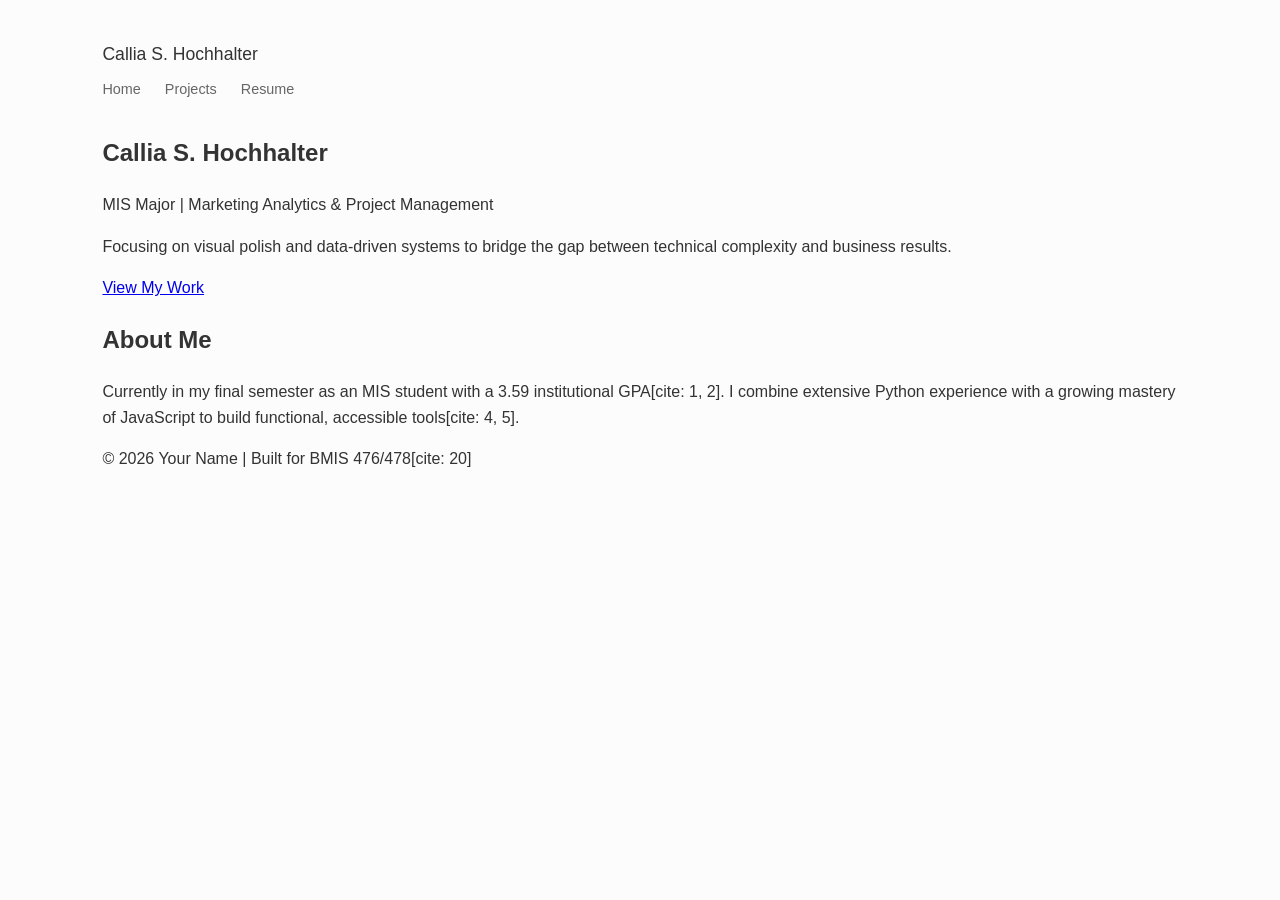
==== index.html @ 209c3e7d "Update 1" ====
<!DOCTYPE html>
<html lang="en">
<head>
    <meta charset="UTF-8">
    <meta name="viewport" content="width=device-width, initial-scale=1.0">
    <title>Home | Callia S. Hochhalter Portfolio</title>
    <!-- Path updated to css/style.css to match your folder -->
    <link rel="stylesheet" href="css/style.css">
</head>
<body>
    <header>
        <nav>
            <div class="site-logo">Callia S. Hochhalter</div>
            <ul>
                <li><a href="index.html">Home</a></li>
                <li><a href="projects.html">Projects</a></li>
                <li><a href="assets/resume.pdf" target="_blank">Resume</a></li>
            </ul>
        </nav>
    </header>

    <main>
        <section class="hero">
            <h1>Callia S. Hochhalter</h1>
            <p class="tagline">MIS Major | Marketing Analytics & Project Management</p>
            <p>Focusing on visual polish and data-driven systems to bridge the gap between technical complexity and business results.</p>
            <a href="projects.html" class="cta-button">View My Work</a>
        </section>

        <section id="about">
            <h2>About Me</h2>
            <p>Currently in my final semester as an MIS student with a 3.59 institutional GPA[cite: 1, 2]. I combine extensive Python experience with a growing mastery of JavaScript to build functional, accessible tools[cite: 4, 5].</p>
        </section>
    </main>

    <footer>
        <p>&copy; 2026 Your Name | Built for BMIS 476/478[cite: 20]</p>
    </footer>
</body>
</html>
---- css/style.css ----
/* 1. Global Spacing & Layout */
body {
    margin: 0;
    padding: 2.5rem 8%; /* Slightly reduced top padding */
    line-height: 1.6;
    background-color: #fcfcfc;
    font-family: 'Inter', sans-serif;
    color: #333;
}

header {
    margin-bottom: 2rem; /* Significantly reduced from 5rem to pull content up */
}

.site-logo {
    font-weight: normal; /* Ensuring name is not bold per your preference */
    font-size: 1.1rem;
    margin-bottom: 0.5rem; /* Tighter gap between name and nav */
    color: #333;
}

nav ul {
    display: flex;
    gap: 1.5rem; /* Reduced from 2.5rem for a more compact menu */
    list-style: none;
    padding: 0;
    margin: 0;
}

nav a {
    text-decoration: none;
    color: #666;
    font-size: 0.9rem;
}

/* 2. Professional Filter Chips */
#projects h1 {
    margin-top: 0; /* Removes default top spacing to sit closer to nav */
    margin-bottom: 1.25rem; /* Tighter gap before chips */
    font-size: 1.8rem;
}

.filter-group {
    margin-bottom: 2rem; /* Reduced from 3rem for a tighter feel */
    display: flex;
    gap: 0.6rem;
}

.chip {
    padding: 0.4rem 1.2rem; /* Slightly more compact chips */
    border: 1px solid #ddd;
    background: white;
    border-radius: 25px;
    cursor: pointer;
    transition: all 0.2s ease;
}

/* Professor's requested hover state */
.chip:hover {
    background-color: #f0f0f0;
    border-color: #bbb;
}

.chip.is-active {
    background-color: #333;
    color: white;
    border-color: #333;
}

/* 3. The Minimalist Grid */
.project-grid {
    display: grid;
    grid-template-columns: repeat(auto-fill, minmax(320px, 1fr));
    gap: 2rem; /* Reduced from 3rem for tighter card grouping */
    list-style: none;
    padding: 0;
}

.project-card {
    background: white;
    padding: 2rem; 
    border: 1px solid #eaeaea;
    border-radius: 8px;
    height: 100%;
    display: flex;
    flex-direction: column;
    /* This transition makes the hover effect smooth */
    transition: transform 0.3s ease, box-shadow 0.3s ease; 
}

/* This is the box hovering effect you're looking for */
.project-card:hover {
    transform: translateY(-5px); /* Lifts the card slightly */
    box-shadow: 0 10px 20px rgba(0,0,0,0.05); /* Adds a soft, minimalist shadow */
    border-color: #ddd; /* Slightly darkens the border to define the card */
}

.card-category {
    font-size: 0.75rem;
    letter-spacing: 1px;
    text-transform: uppercase;
    color: #999;
    margin-bottom: 0.4rem;
}

.card-title {
    margin: 0 0 0.75rem 0;
    font-size: 1.3rem;
}

/* 4. The Subtle Link */
.case-study-btn {
    margin-top: auto;
    padding-top: 1.5rem; /* Reduced from 2rem */
    color: #007bff;
    text-decoration: none;
    font-weight: 600;
    font-size: 0.85rem;
}

.case-study-btn:hover {
    text-decoration: underline;
}
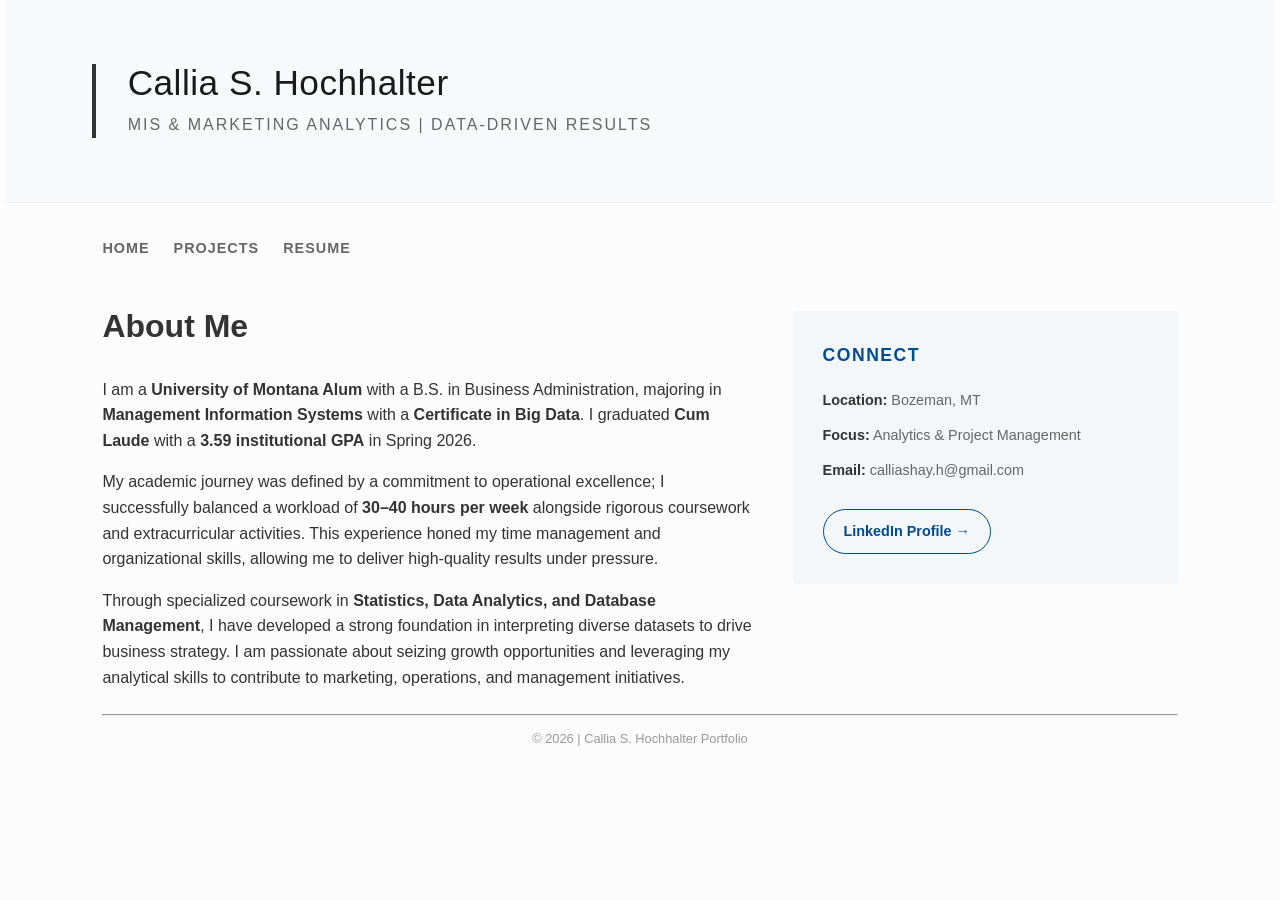
==== commit 1be91cbc: "Final" ====
--- a/index.html
+++ b/index.html
@@ -4,37 +4,135 @@
     <meta charset="UTF-8">
     <meta name="viewport" content="width=device-width, initial-scale=1.0">
     <title>Home | Callia S. Hochhalter Portfolio</title>
-    <!-- Path updated to css/style.css to match your folder -->
     <link rel="stylesheet" href="css/style.css">
+    <style>
+        :root {
+            --accent-color: #004b8d;
+            --secondary-text: #666666;
+        }
+
+        .main-content-wrapper {
+            display: flex;
+            gap: 40px;
+            align-items: flex-start;
+            margin-top: 40px;
+        }
+
+        .about-column {
+            flex: 2;
+        }
+
+        .about-column h2 {
+            margin-top: 0;
+            font-size: 2rem;
+            margin-bottom: 25px;
+        }
+
+        .contact-box {
+            flex: 1;
+            background: #f4f7f9;
+            padding: 30px;
+            border-radius: 4px;
+            min-width: 280px;
+            margin-top: 10px;
+        }
+
+        .contact-box h3 {
+            font-size: 1.1rem;
+            color: var(--accent-color);
+            margin-top: 0;
+            text-transform: uppercase;
+            letter-spacing: 1.5px;
+            margin-bottom: 20px;
+        }
+
+        .contact-detail {
+            font-size: 0.9rem; 
+            margin-bottom: 12px;
+            color: var(--secondary-text);
+        }
+
+        .contact-detail strong {
+            color: #333;
+        }
+
+        .social-link {
+            display: inline-block;
+            margin-top: 15px;
+            font-size: 0.9rem;
+            color: var(--accent-color);
+            text-decoration: none;
+            font-weight: 600;
+            border: 1px solid var(--accent-color);
+            padding: 10px 20px;
+            border-radius: 25px;
+            transition: all 0.3s ease;
+        }
+
+        .social-link:hover {
+            background: var(--accent-color);
+            color: #fff;
+        }
+
+        @media (max-width: 850px) {
+            .main-content-wrapper { flex-direction: column; }
+            .contact-box { width: 100%; box-sizing: border-box; }
+        }
+    </style>
 </head>
 <body>
     <header>
-        <nav>
-            <div class="site-logo">Callia S. Hochhalter</div>
-            <ul>
-                <li><a href="index.html">Home</a></li>
-                <li><a href="projects.html">Projects</a></li>
-                <li><a href="assets/resume.pdf" target="_blank">Resume</a></li>
-            </ul>
-        </nav>
+        <div class="hero-banner">
+            <div class="hero-content">
+                <span class="hero-name">Callia S. Hochhalter</span>
+                <span class="hero-subtitle">MIS & Marketing Analytics | Data-Driven Results</span>
+            </div>
+        </div>
+            <nav>
+                <ul>
+                    <li><a href="index.html">Home</a></li>
+                    <li><a href="projects.html">Projects</a></li>
+                    <!-- Points directly to your PDF in the assets folder -->
+                    <li><a href="Callia_Hochhalter_Resume.pdf" target="_blank">Resume</a></li>
+                </ul>
+            </nav>
     </header>
 
-    <main>
-        <section class="hero">
-            <h1>Callia S. Hochhalter</h1>
-            <p class="tagline">MIS Major | Marketing Analytics & Project Management</p>
-            <p>Focusing on visual polish and data-driven systems to bridge the gap between technical complexity and business results.</p>
-            <a href="projects.html" class="cta-button">View My Work</a>
-        </section>
+    <main class="container">
+        <div class="main-content-wrapper">
+            <!-- Left Column: About Me -->
+            <section class="about-column">
+                <h2>About Me</h2>
+                <p>
+                    I am a <strong>University of Montana Alum</strong> with a B.S. in Business Administration, majoring in <strong>Management Information Systems</strong> with a <strong>Certificate in Big Data</strong>. I graduated <strong>Cum Laude</strong> with a <strong>3.59 institutional GPA</strong> in Spring 2026.
+                </p>
+                <p>
+                    My academic journey was defined by a commitment to operational excellence; I successfully balanced a workload of <strong>30–40 hours per week</strong> alongside rigorous coursework and extracurricular activities. This experience honed my time management and organizational skills, allowing me to deliver high-quality results under pressure.
+                </p>
+                <p>
+                    Through specialized coursework in <strong>Statistics, Data Analytics, and Database Management</strong>, I have developed a strong foundation in interpreting diverse datasets to drive business strategy. I am passionate about seizing growth opportunities and leveraging my analytical skills to contribute to marketing, operations, and management initiatives.
+                </p>
+            </section>
 
-        <section id="about">
-            <h2>About Me</h2>
-            <p>Currently in my final semester as an MIS student with a 3.59 institutional GPA[cite: 1, 2]. I combine extensive Python experience with a growing mastery of JavaScript to build functional, accessible tools[cite: 4, 5].</p>
-        </section>
+            <!-- Right Column: Connect Box -->
+            <aside class="contact-box">
+                <h3>Connect</h3>
+                <div class="contact-detail"><strong>Location:</strong> Bozeman, MT</div>
+                <div class="contact-detail"><strong>Focus:</strong> Analytics & Project Management</div>
+                <div class="contact-detail"><strong>Email:</strong> calliashay.h@gmail.com</div>
+                
+                <a href="https://www.linkedin.com/in/callia-hochhalter-770ba022a/" class="social-link" target="_blank">
+                    LinkedIn Profile →
+                </a>
+            </aside>
+        </div>
     </main>
 
     <footer>
-        <p>&copy; 2026 Your Name | Built for BMIS 476/478[cite: 20]</p>
+        <hr>
+        <p style="text-align: center; color: #999; font-size: 0.8rem;">
+            &copy; 2026 | Callia S. Hochhalter Portfolio
+        </p>
     </footer>
 </body>
 </html>
--- a/css/style.css
+++ b/css/style.css
@@ -8,8 +8,66 @@
     color: #333;
 }
 
+/* 2. Consistent Hero Header - Enhanced Typography */
 header {
-    margin-bottom: 2rem; /* Significantly reduced from 5rem to pull content up */
+    margin-bottom: 2.5rem; /* Slightly more room below the larger banner */
+}
+
+.hero-banner {
+    background-color: #f8f9fa; 
+    padding: 4rem 8%; /* Increased padding for a more substantial "filled" feel */
+    margin: -2.5rem -9% 2rem -9%; 
+    border-bottom: 1px solid #eee;
+    display: flex;
+    justify-content: flex-start;
+}
+
+.hero-content {
+    border-left: 4px solid #333; /* Slightly thicker line to match bigger text */
+    padding-left: 2rem;
+}
+
+.hero-name {
+    display: block;
+    font-size: 2.2rem; /* Increased size for a stronger brand presence */
+    font-weight: 500; /* Medium weight for clarity */
+    letter-spacing: 0.5px;
+    color: #1a1a1a;
+    line-height: 1.1;
+    margin-bottom: 0.6rem;
+}
+
+.hero-subtitle {
+    display: block;
+    font-size: 1rem; /* Scaled up for better readability */
+    text-transform: uppercase;
+    letter-spacing: 2px; /* Increased tracking for an upscale look */
+    color: #666;
+}
+
+/* 3. Navigation Bar - Bigger and More Noticeable */
+nav ul {
+    display: flex;
+    gap: 2.5rem; /* Increased spacing between links */
+    list-style: none;
+    padding: 0;
+    margin: 0;
+}
+
+nav a {
+    text-decoration: none;
+    color: #555;
+    font-size: 1.1rem; /* Larger font size for core navigation */
+    font-weight: 600; /* Semi-bold weight to make links stand out */
+    text-transform: uppercase; /* Optional: adds a more structured, intentional feel */
+    letter-spacing: 1px;
+    transition: all 0.2s ease;
+}
+
+nav a:hover, nav a.active {
+    color: #000;
+    border-bottom: 2px solid #333; /* Subtle underline to emphasize current/hovered page */
+    padding-bottom: 4px;
 }
 
 .site-logo {
